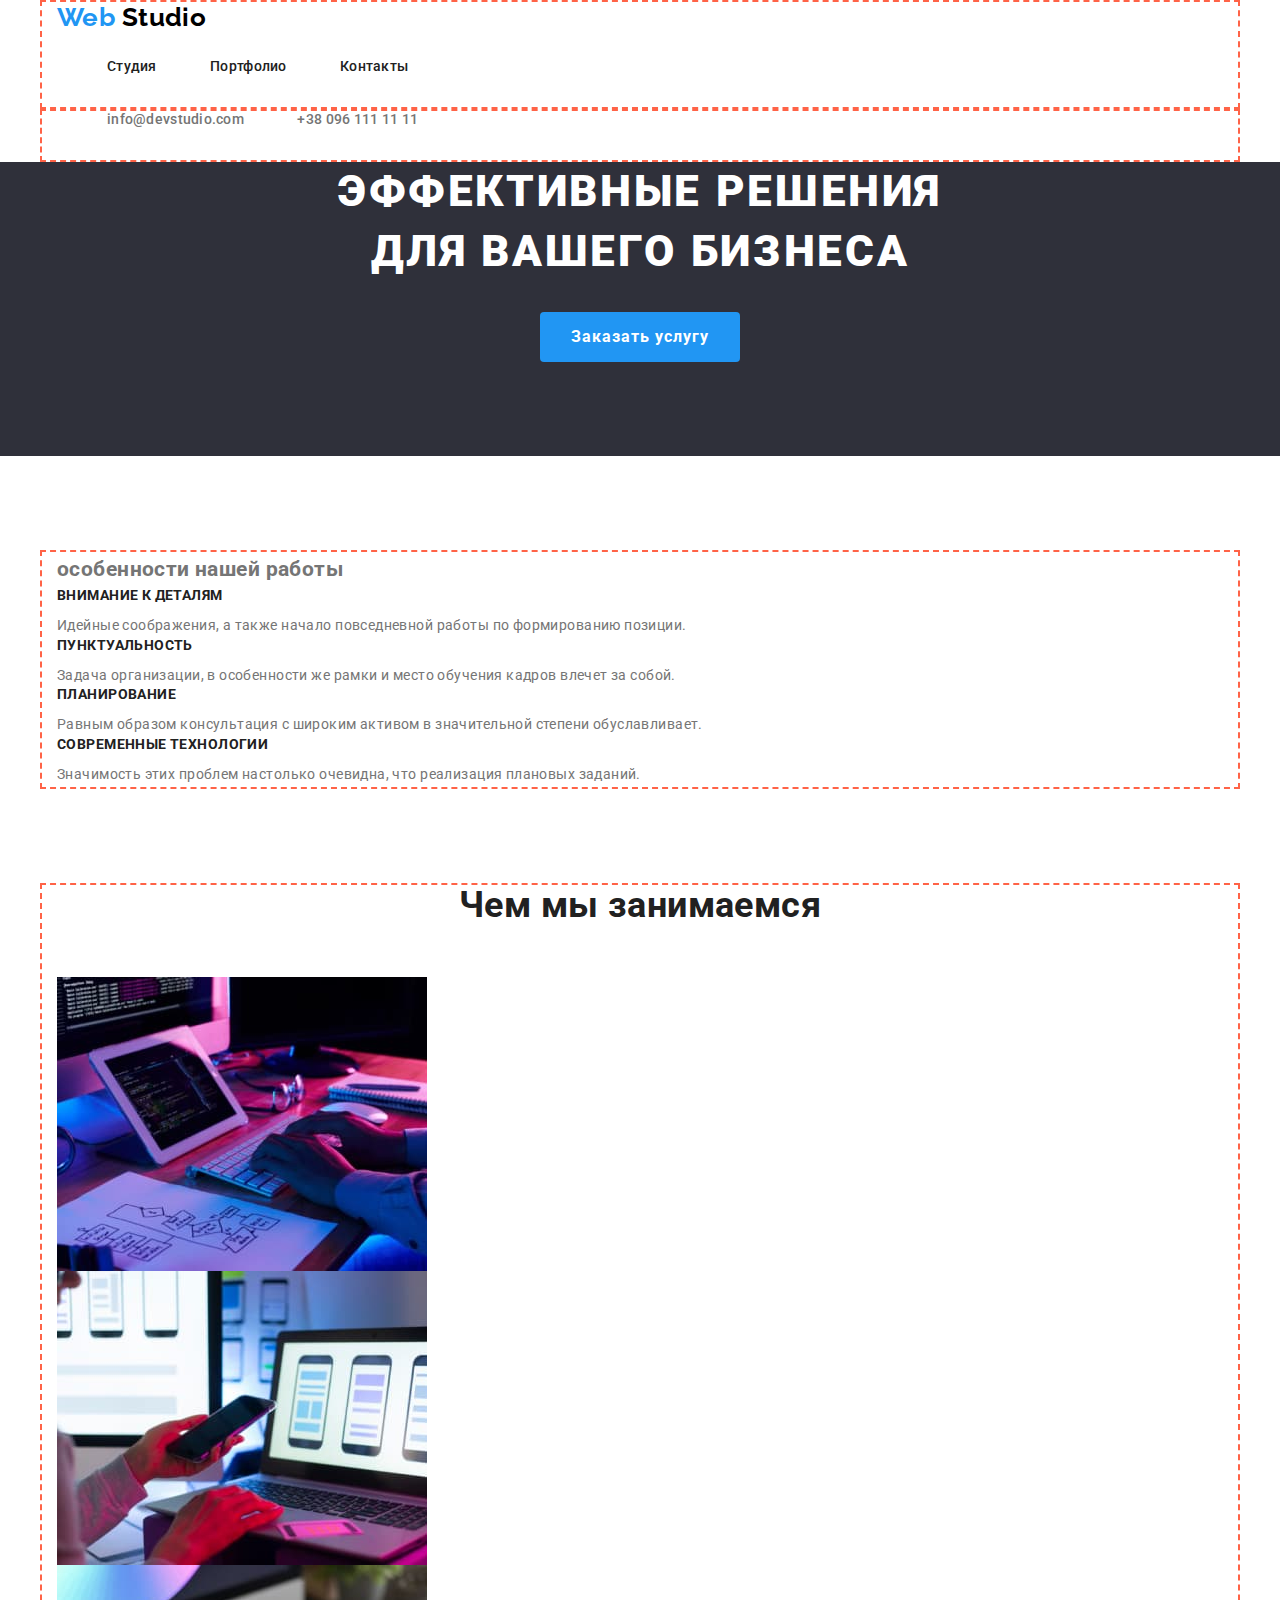
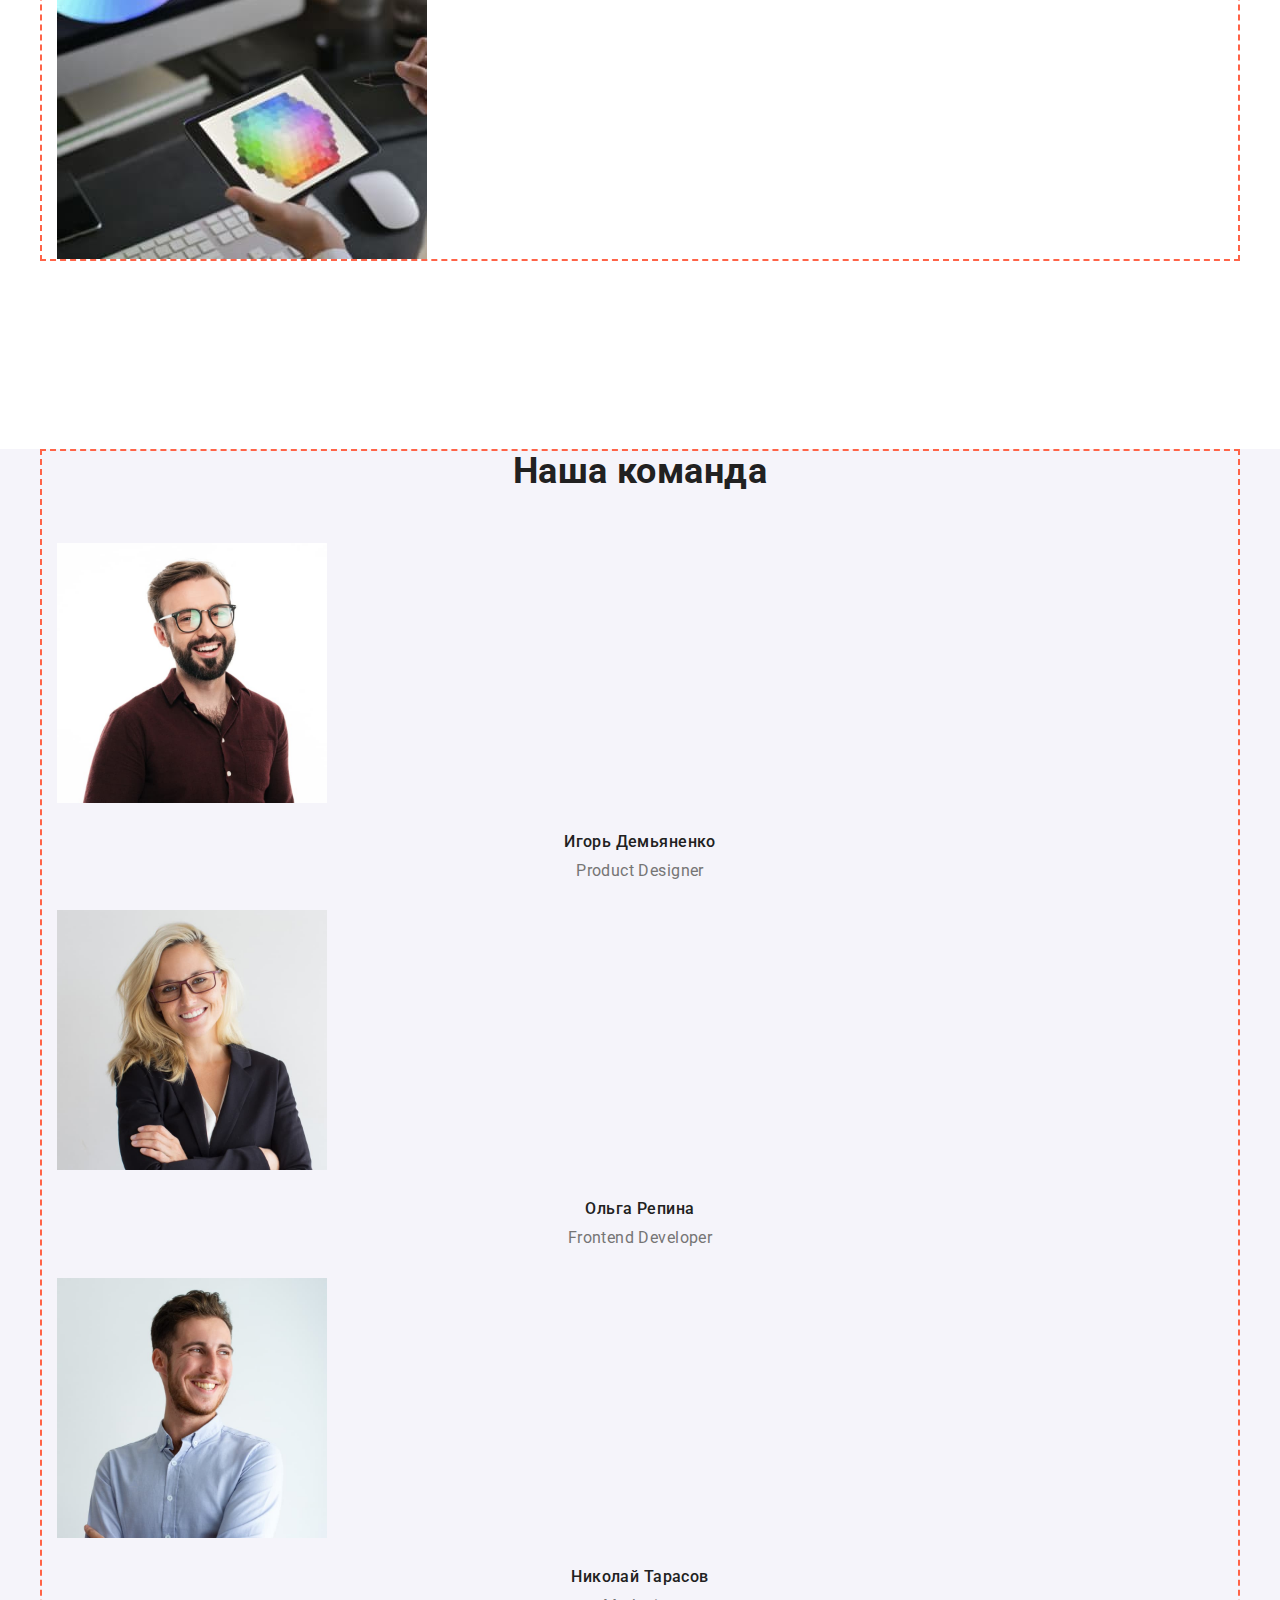
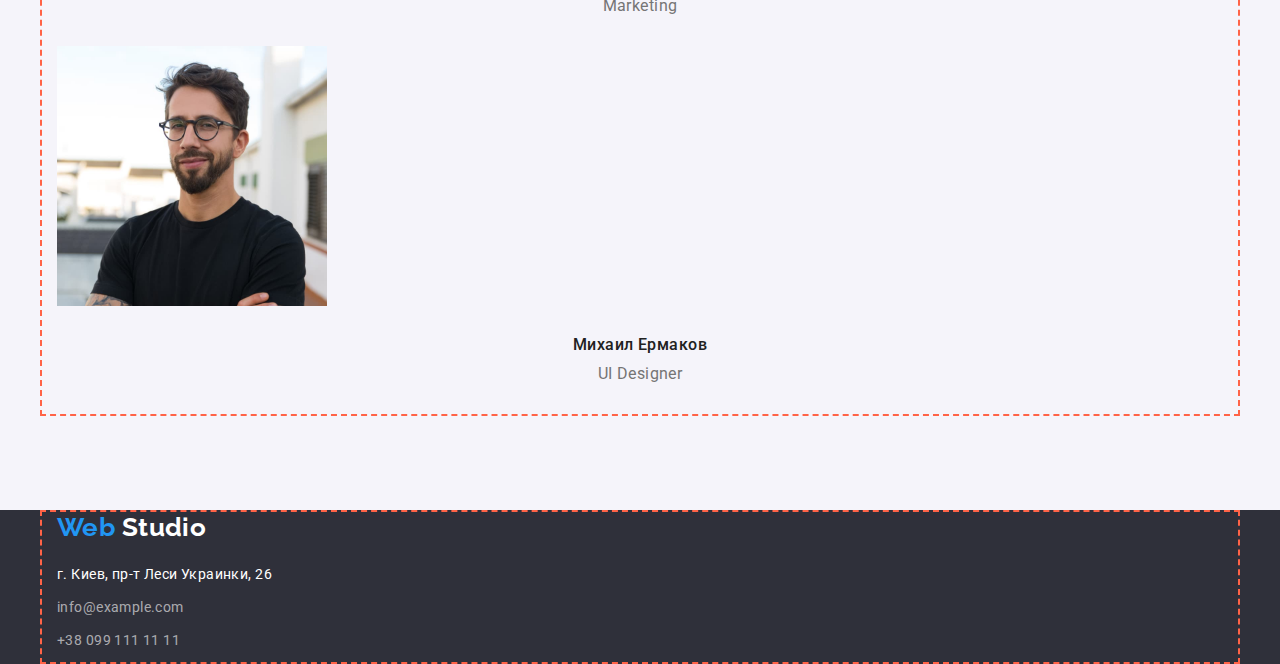
==== index.html @ 51620744 "new hw 3" ====
<!DOCTYPE html>
<html lang="ru">
  <head>
    <meta charset="UTF-8" />
    <meta http-equiv="X-UA-Compatible" content="IE=edge" />
    <meta name="viewport" content="width=device-width, initial-scale=1.0" />
    <link rel="preconnect" href="https://fonts.googleapis.com" />
    <link rel="preconnect" href="https://fonts.gstatic.com" crossorigin />
    <link
      rel="stylesheet"
      href="https://cdnjs.cloudflare.com/ajax/libs/modern-normalize/1.1.0/modern-normalize.css"
    />
    <link
      href="https://fonts.googleapis.com/css2?family=Raleway:wght@700&family=Roboto:wght@400;500;700;900&display=swap"
      rel="stylesheet"
    />
    <link rel="stylesheet" href="./styles/styles.css" />
    <title>Document</title>
  </head>
  <body>
    <!-- Header -->
    <header class="header">
      <div class="container">
        <nav class="navigation">
          <a href="./index.html" class="logo">
            Web
            <span class="logo-studio">Studio</span>
          </a>
          <ul class="nav-links">
            <li class="item">
              <a href="./index.html" class="title current">Студия</a>
            </li>
            <li class="item">
              <a href="./portfolio.html" class="title">Портфолио</a>
            </li>
            <li class="item">
              <a href="" class="title">Контакты</a>
            </li>
          </ul>
        </nav>
      </div>
      <div class="container">
        <ul class="nav-links">
          <li class="item">
            <a href="mailto:info@devstudio.com" class="contact">
              info@devstudio.com
            </a>
          </li>
          <li class="item">
            <a href="tel:+380961111111" class="contact">
              +38 096 111 11 11
            </a>
          </li>
        </ul>
      </div>
    </header>
    <!-- Hero Section -->
    <main>
      <div class="current">
        <section class="hero section">
          <h1 class="title">
            Эффективные решения
            <br />
            для вашего бизнеса
          </h1>
          <button type="button" class="button">
            Заказать услугу
          </button>
        </section>
      </div>

      <!-- Особености -->
      <section class="benefits section">
        <div class="container">
          <h2 class="hidden-title">особенности нашей работы</h2>
          <ul class="benefits-list">
            <li>
              <h3 class="benefits title">Внимание к деталям</h3>
              Идейные соображения, а также начало повседневной работы по
              формированию позиции.
            </li>
            <li>
              <h3 class="benefits title">Пунктуальность</h3>
              Задача организации, в особенности же рамки и место обучения кадров
              влечет за собой.
            </li>
            <li>
              <h3 class="benefits title">Планирование</h3>
              Равным образом консультация с широким активом в значительной
              степени обуславливает.
            </li>
            <li>
              <h3 class="benefits title">Современные технологии</h3>
              Значимость этих проблем настолько очевидна, что реализация
              плановых заданий.
            </li>
          </ul>
        </div>
      </section>
      <!-- Чем мы занимаемся -->
      <section class="ours-work section">
        <div class="container">
          <h2 class="title">Чем мы занимаемся</h2>
          <ul class="our-works-list">
            <li>
              <img
                src="./images/img-1.jpg"
                width="370"
                alt="Человек работает за компьютером"
              />
            </li>
            <li>
              <img
                src="./images/img-2.jpg"
                width="370"
                alt="Человек держит телефон в руке"
              />
            </li>
            <li>
              <img
                src="./images/img-3.jpg"
                width="370"
                alt="Человек держит планшет в руке"
              />
            </li>
          </ul>
        </div>
      </section>
      <!--Наша команда-->
      <section class="our-team section">
        <div class="container">
          <h2 class="title">Наша команда</h2>
          <ul class="our-team-list">
            <li class="item">
              <img
                src="./images/ourteam-1.jpg"
                width="270"
                alt="Игорь Демьяненко"
                class="card"
              />
              <h3 class="name">Игорь Демьяненко</h3>
              <p lang="en" class="profession">Product Designer</p>
            </li>
            <li class="item">
              <img
                src="./images/ourteam-2.jpg"
                width="270"
                alt="Ольга Репина"
                class="card"
              />
              <h3 class="name">Ольга Репина</h3>
              <p lang="en" class="profession">Frontend Developer</p>
            </li>
            <li class="item">
              <img
                src="./images/ourteam-3.jpg"
                width="270"
                alt="Николай Тарасов"
                class="card"
              />
              <h3 class="name">Николай Тарасов</h3>
              <p lang="en" class="profession">Marketing</p>
            </li>
            <li class="item">
              <img
                src="./images/ourteam-4.jpg"
                width="270"
                alt="Михаил Ермаков"
                class="card"
              />
              <h3 class="name">Михаил Ермаков</h3>
              <p lang="en" class="profession">UI Designer</p>
            </li>
          </ul>
        </div>
      </section>
    </main>
    <!-- Подвал -->
    <footer class="footer">
      <div class="container">
        <a href="./index.html" class="logo">
          Web
          <span class="logo-studio">Studio</span>
        </a>
        <address class="footer-address">
          <p class="address">г. Киев, пр-т Леси Украинки, 26</p>
          <ul class="footer-links">
            <li>
              <a href="mailto:info@example.com" class="footer-contacts">
                info@example.com
              </a>
            </li>
            <li>
              <a href="tel:+380991111111" class="footer-contacts">
                +38 099 111 11 11
              </a>
            </li>
          </ul>
        </address>
      </div>
    </footer>
  </body>
</html>
---- styles/styles.css ----
/* primary logo color #000000 */
/* secondary logo color #2196F3 */
/* background footer #2f303a */
:root {
  --brand-primary-color: #2196f3;
  --brand-secondary-color: #000000;
  --body-color: #757575;
  --background-color: #2f303a;
  --title-color: #212121;
  --white-color: #ffffff;
  --our-team-color: #f5f4fa;
  --second-button-color: #188ce8;
}
p,
h1,
h2,
h3,
h4,
h5,
h6 {
  margin: 0;
}
ul {
  margin: 0;
  padding: 0;
}
.container {
  margin-left: auto;
  margin-right: auto;
  width: 1200px;
  padding-left: 15px;
  padding-right: 15px;
  border: 2px dashed tomato;
}
.section {
  padding-bottom: 94px;
}

button {
  cursor: pointer;
}
img {
  display: block;
}
address {
  font-style: normal;
}
body {
  color: var(--body-color);
  font-family: 'Roboto', 'sans-serif';
  font-size: 14px;
  letter-spacing: 0.03em;
}
.logo {
  display: block;
  color: var(--brand-primary-color);
  font-family: 'Raleway';
  font-weight: 700;
  font-size: 26px;
  line-height: 1.2;
  text-decoration: none;
  margin-bottom: 25px;
}
.nav-links .item {
  display: inline-flex;
  margin-bottom: 32px;
  margin-left: 50px;
}
.logo .logo-studio {
  color: var(--brand-secondary-color);
}

.nav-links .title {
  text-decoration: none;
}
.nav-links,
.benefits-list,
.our-works-list,
.our-team-list,
.footer-links,
.filter,
.positions {
  list-style: none;
}
.header .contact {
  color: var(--body-color);
  text-decoration: none;
}
.nav-links .title:hover,
.nav-links .title:focus,
.header .contact:hover,
.header .contact:focus,
.footer-contacts:hover,
.footer-contacts:focus {
  color: var(--brand-primary-color);
}
.current {
  color: var(--brand-primary-color);
}
.navigation .title,
.header .contact {
  font-weight: 500;
  line-height: 1.14;
  letter-spacing: 0.02em;
}
.benefits {
  font-size: 14px;
}

.hero {
  background-color: var(--background-color);
  text-align: center;
  margin-bottom: 94px;
}
.title,
.name,
.name-of-position {
  color: var(--title-color);
}

.hero .title {
  color: var(--white-color);
  font-weight: 900;
  font-size: 44px;
  line-height: 1.36;
  text-align: center;
  letter-spacing: 0.06em;
  text-transform: uppercase;
  margin-bottom: 30px;
}
.button {
  width: 200px;
  height: 50px;
  color: var(--white-color);
  background-color: var(--brand-primary-color);
  border: transparent;
  border-radius: 4px;
}
.filter-button {
  border: hidden;
  border-radius: 4px;
}
.hero .button {
  display: block;
  font-weight: 700;
  font-size: 16px;
  line-height: 1.87;
  letter-spacing: 0.06em;
  margin-left: auto;
  margin-right: auto;
}
.hero .button:hover,
.hero .button:focus {
  color: var(--white-color);
  background-color: var(--second-button-color);
}
.benefits {
  line-height: 1.71;
  letter-spacing: 0.03em;
}
.benefits .title {
  font-weight: 700;
  line-height: 1.14;
  text-transform: uppercase;
  margin-bottom: 10px;
}
.our-team {
  background-color: var(--our-team-color);
  /* padding-top: 94px; */
}
.ours-work {
  margin-bottom: 94px;
}
.ours-work .title {
  margin-bottom: 50px;
}

.ours-work .title,
.our-team .title {
  font-weight: 700;
  font-size: 36px;
  line-height: 1.16;
  text-align: center;
}
.our-team .container .title {
  margin-bottom: 50px;
}
.our-team .name {
  font-weight: 500;
  font-size: 16px;
  line-height: 1.18;
  text-align: center;
}
.our-team .profession {
  font-size: 16px;
  line-height: 1.18;
  text-align: center;
}
.card {
  margin-bottom: 30px;
}
.name {
  margin-bottom: 10px;
}
.profession {
  margin-bottom: 30px;
}
.filter .filter-button {
  cursor: pointer;
  font-size: 16px;
  font-weight: 500;
  line-height: 1.62;
  font-family: 'Roboto', 'sans-serif';
}
.name-of-position {
  font-weight: 700;
  font-size: 18px;
  line-height: 2;
  letter-spacing: 0.06em;
}
.type-of-position {
  font-size: 16px;
  line-height: 1.87;
}
.filter .filter-button:hover,
.filter .filter-button:focus {
  color: var(--white-color);
  background-color: var(--brand-primary-color);
}
.footer {
  background-color: var(--background-color);
}
.footer .logo {
  color: var(--brand-primary-color);
  margin-bottom: 20px;
}
.footer .logo-studio {
  color: var(--white-color);
}
.address {
  display: block;
  margin-bottom: 9px;
}
.footer-contacts {
  display: block;
  margin-bottom: 9px;
}
.footer-address {
  color: var(--white-color);
  font-style: normal;
  line-height: 1.71;
}
.footer-contacts {
  color: rgba(255, 255, 255, 0.6);
  line-height: 1.71;
  text-decoration: none;
}
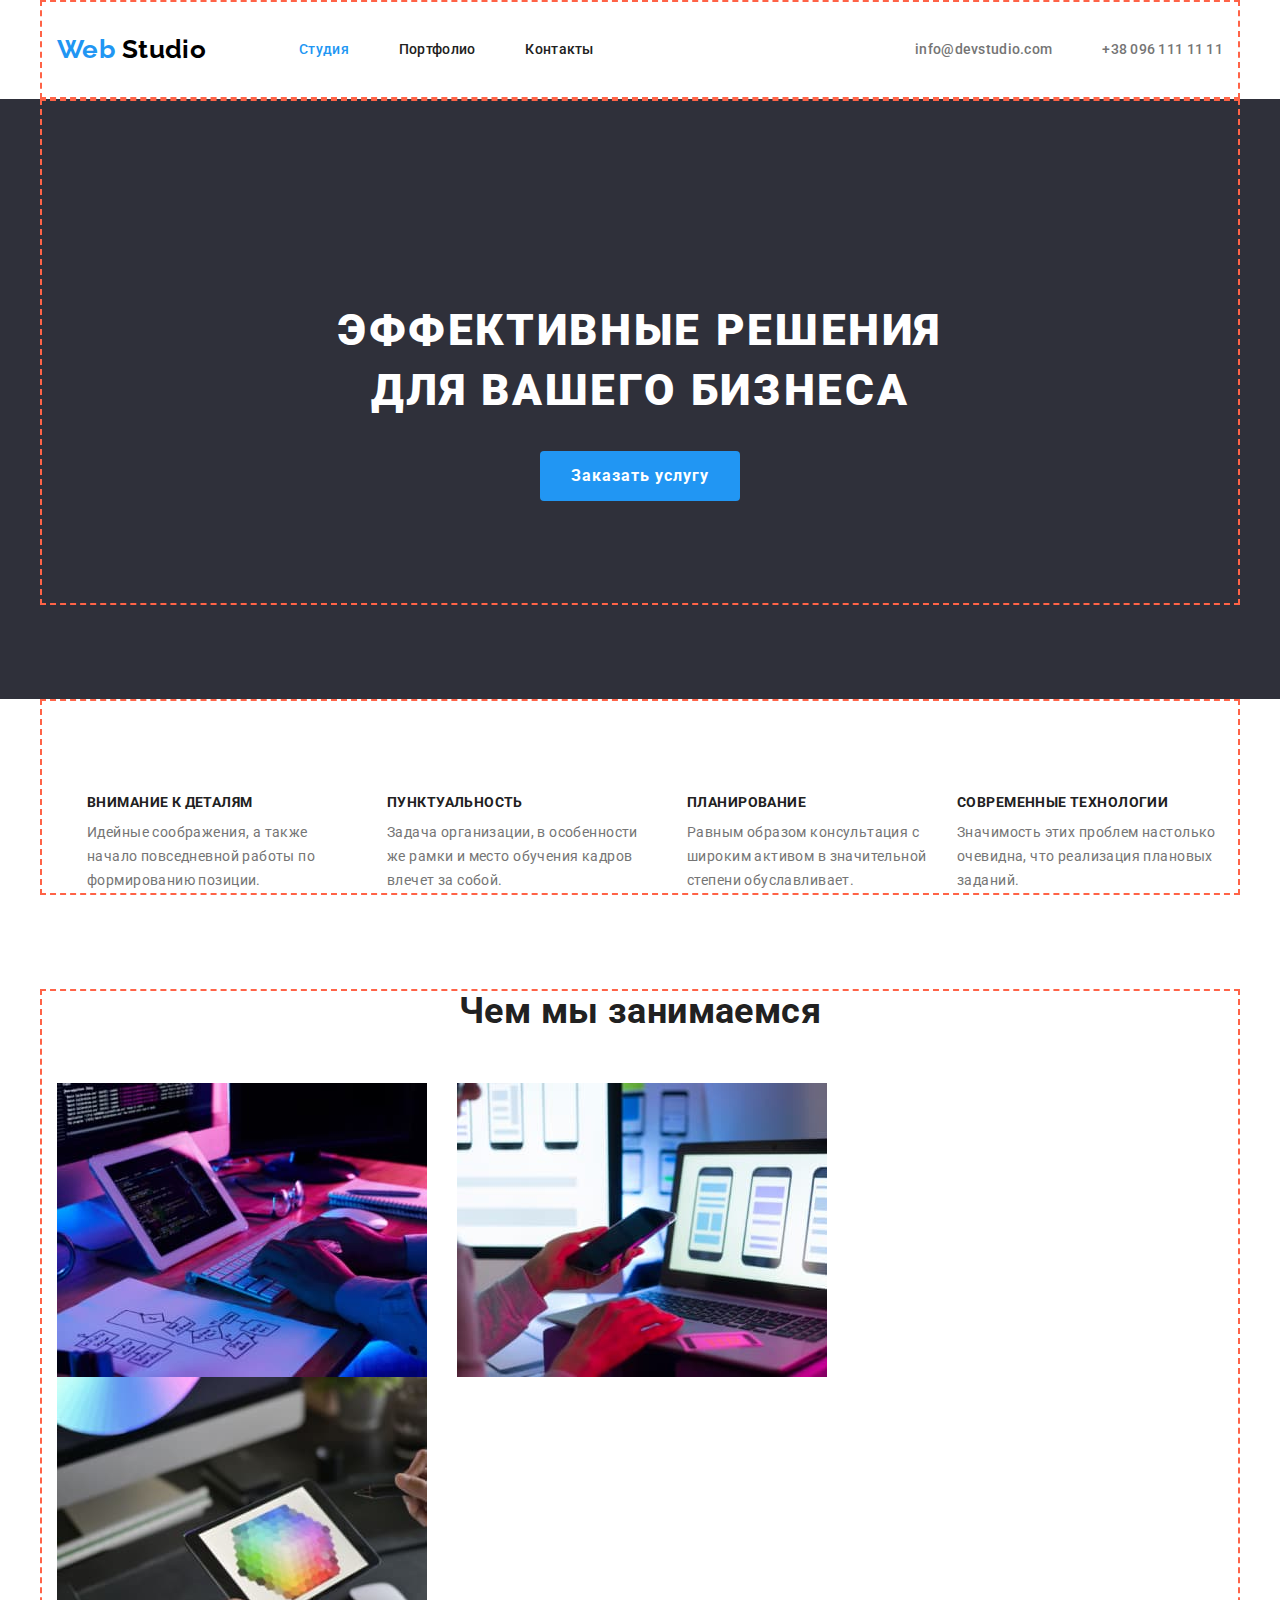
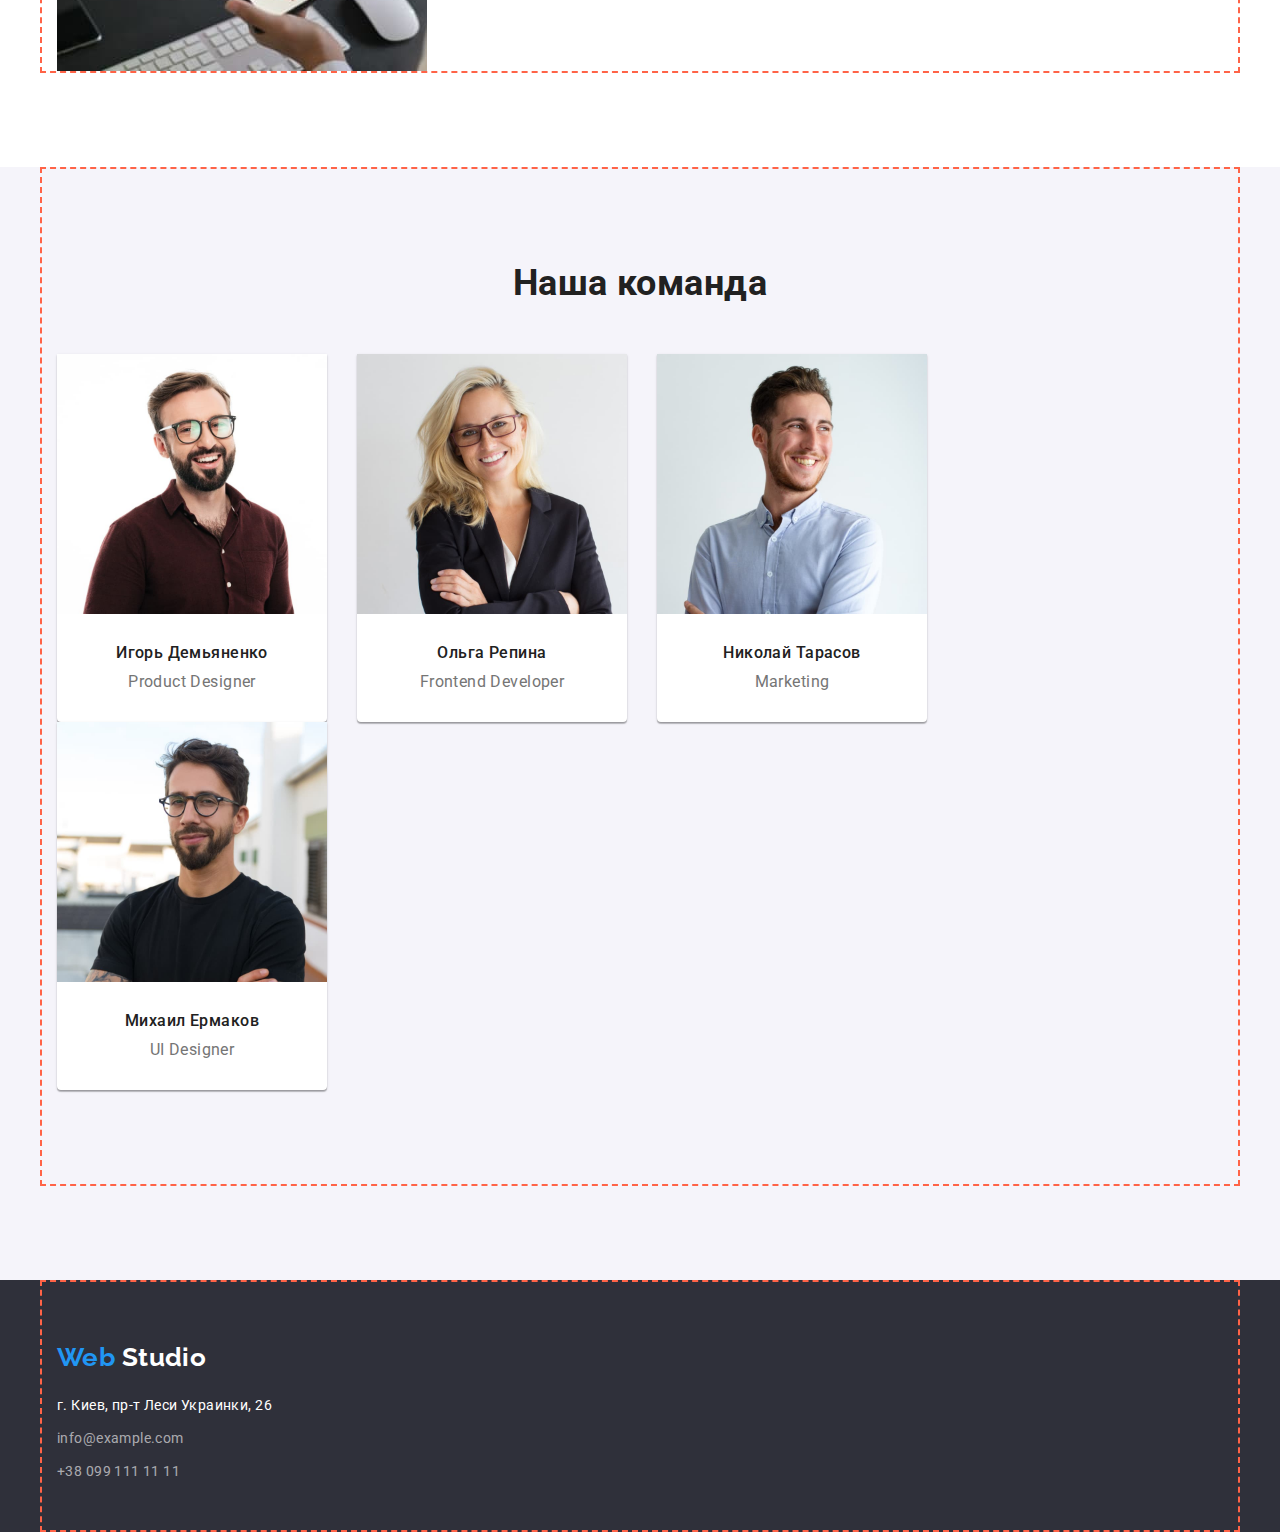
==== commit 35802231: "пуш)" ====
--- a/index.html
+++ b/index.html
@@ -20,7 +20,7 @@
   <body>
     <!-- Header -->
     <header class="header">
-      <div class="container">
+      <div class="container header-container">
         <nav class="navigation">
           <a href="./index.html" class="logo">
             Web
@@ -38,9 +38,7 @@
             </li>
           </ul>
         </nav>
-      </div>
-      <div class="container">
-        <ul class="nav-links">
+        <ul class="nav-links nav-contacts">
           <li class="item">
             <a href="mailto:info@devstudio.com" class="contact">
               info@devstudio.com
@@ -58,38 +56,38 @@
     <main>
       <div class="current">
         <section class="hero section">
-          <h1 class="title">
-            Эффективные решения
-            <br />
-            для вашего бизнеса
-          </h1>
-          <button type="button" class="button">
-            Заказать услугу
-          </button>
+          <div class="container hero-container">
+            <h1 class="title">
+              Эффективные решения для вашего бизнеса
+            </h1>
+            <button type="button" class="button">
+              Заказать услугу
+            </button>
+          </div>
         </section>
       </div>
 
       <!-- Особености -->
       <section class="benefits section">
+        <h2 class="visually-hidden">особенности нашей работы</h2>
         <div class="container">
-          <h2 class="hidden-title">особенности нашей работы</h2>
           <ul class="benefits-list">
-            <li>
+            <li class="item">
               <h3 class="benefits title">Внимание к деталям</h3>
               Идейные соображения, а также начало повседневной работы по
               формированию позиции.
             </li>
-            <li>
+            <li class="item">
               <h3 class="benefits title">Пунктуальность</h3>
               Задача организации, в особенности же рамки и место обучения кадров
               влечет за собой.
             </li>
-            <li>
+            <li class="item">
               <h3 class="benefits title">Планирование</h3>
               Равным образом консультация с широким активом в значительной
               степени обуславливает.
             </li>
-            <li>
+            <li class="item">
               <h3 class="benefits title">Современные технологии</h3>
               Значимость этих проблем настолько очевидна, что реализация
               плановых заданий.
@@ -102,21 +100,21 @@
         <div class="container">
           <h2 class="title">Чем мы занимаемся</h2>
           <ul class="our-works-list">
-            <li>
+            <li class="item">
               <img
                 src="./images/img-1.jpg"
                 width="370"
                 alt="Человек работает за компьютером"
               />
             </li>
-            <li>
+            <li class="item">
               <img
                 src="./images/img-2.jpg"
                 width="370"
                 alt="Человек держит телефон в руке"
               />
             </li>
-            <li>
+            <li class="item">
               <img
                 src="./images/img-3.jpg"
                 width="370"
@@ -131,42 +129,38 @@
         <div class="container">
           <h2 class="title">Наша команда</h2>
           <ul class="our-team-list">
-            <li class="item">
+            <li class="item card">
               <img
                 src="./images/ourteam-1.jpg"
                 width="270"
                 alt="Игорь Демьяненко"
-                class="card"
               />
               <h3 class="name">Игорь Демьяненко</h3>
               <p lang="en" class="profession">Product Designer</p>
             </li>
-            <li class="item">
+            <li class="item card">
               <img
                 src="./images/ourteam-2.jpg"
                 width="270"
                 alt="Ольга Репина"
-                class="card"
               />
               <h3 class="name">Ольга Репина</h3>
               <p lang="en" class="profession">Frontend Developer</p>
             </li>
-            <li class="item">
+            <li class="item card">
               <img
                 src="./images/ourteam-3.jpg"
                 width="270"
                 alt="Николай Тарасов"
-                class="card"
               />
               <h3 class="name">Николай Тарасов</h3>
               <p lang="en" class="profession">Marketing</p>
             </li>
-            <li class="item">
+            <li class="item card">
               <img
                 src="./images/ourteam-4.jpg"
                 width="270"
                 alt="Михаил Ермаков"
-                class="card"
               />
               <h3 class="name">Михаил Ермаков</h3>
               <p lang="en" class="profession">UI Designer</p>
--- a/styles/styles.css
+++ b/styles/styles.css
@@ -11,6 +11,17 @@
   --our-team-color: #f5f4fa;
   --second-button-color: #188ce8;
 }
+/* .az {
+  display: flex;
+  flex-wrap: wrap;
+  margin-bottom: -30px;
+  margin-left: -30px;
+}
+.azz {
+  flex-basis: calc(100% / 3 - 30);
+  margin-bottom: 30px;
+  margin-left: 30px;
+} */
 p,
 h1,
 h2,
@@ -32,6 +43,13 @@
   padding-right: 15px;
   border: 2px dashed tomato;
 }
+.visually-hidden {
+  position: absolute;
+  clip: rect(0 0 0 0);
+  width: 1px;
+  height: 1px;
+  margin: -1px;
+}
 .section {
   padding-bottom: 94px;
 }
@@ -41,9 +59,19 @@
 }
 img {
   display: block;
+  max-width: 100%;
+  height: auto;
 }
 address {
   font-style: normal;
+}
+.button {
+  width: 200px;
+  height: 50px;
+  color: var(--white-color);
+  background-color: var(--brand-primary-color);
+  border: transparent;
+  border-radius: 4px;
 }
 body {
   color: var(--body-color);
@@ -59,19 +87,39 @@
   font-size: 26px;
   line-height: 1.2;
   text-decoration: none;
-  margin-bottom: 25px;
-}
-.nav-links .item {
-  display: inline-flex;
-  margin-bottom: 32px;
-  margin-left: 50px;
+}
+.navigation {
+  display: flex;
+  align-items: center;
+  padding-top: 32px;
+  padding-bottom: 32px;
+}
+
+.nav-links {
+  display: flex;
+  align-items: center;
+  margin-left: 93px;
+}
+.header-container {
+  display: flex;
+  align-items: center;
 }
 .logo .logo-studio {
   color: var(--brand-secondary-color);
 }
+.nav-links .item {
+  margin-left: 50px;
+}
+.nav-links .item:first-child {
+  margin-left: 0;
+}
+.nav-contacts {
+  margin-left: auto;
+}
 
 .nav-links .title {
   text-decoration: none;
+  padding: 32px 0px;
 }
 .nav-links,
 .benefits-list,
@@ -94,23 +142,54 @@
 .footer-contacts:focus {
   color: var(--brand-primary-color);
 }
-.current {
-  color: var(--brand-primary-color);
-}
+
 .navigation .title,
 .header .contact {
   font-weight: 500;
   line-height: 1.14;
   letter-spacing: 0.02em;
 }
+
+.hero-container {
+  height: 506px;
+}
+.hero-container .title {
+  max-width: 696px;
+  margin: 0 auto;
+}
+
+.hero {
+  background-color: var(--background-color);
+  text-align: center;
+}
+.hero .title {
+  color: var(--white-color);
+  font-weight: 900;
+  font-size: 44px;
+  line-height: 1.36;
+  text-align: center;
+  letter-spacing: 0.06em;
+  text-transform: uppercase;
+  padding-top: 200px;
+}
 .benefits {
   font-size: 14px;
 }
-
-.hero {
-  background-color: var(--background-color);
-  text-align: center;
-  margin-bottom: 94px;
+.benefits .container {
+  padding-top: 94px;
+}
+.benefits-list {
+  display: flex;
+}
+.benefits-list .item {
+  max-width: 270px;
+  margin-left: 30px;
+}
+.benefits-list .item:last-child {
+  margin-left: 0;
+}
+.benefits-list .title {
+  margin-bottom: 10px;
 }
 .title,
 .name,
@@ -118,24 +197,6 @@
   color: var(--title-color);
 }
 
-.hero .title {
-  color: var(--white-color);
-  font-weight: 900;
-  font-size: 44px;
-  line-height: 1.36;
-  text-align: center;
-  letter-spacing: 0.06em;
-  text-transform: uppercase;
-  margin-bottom: 30px;
-}
-.button {
-  width: 200px;
-  height: 50px;
-  color: var(--white-color);
-  background-color: var(--brand-primary-color);
-  border: transparent;
-  border-radius: 4px;
-}
 .filter-button {
   border: hidden;
   border-radius: 4px;
@@ -146,6 +207,7 @@
   font-size: 16px;
   line-height: 1.87;
   letter-spacing: 0.06em;
+  margin-top: 30px;
   margin-left: auto;
   margin-right: auto;
 }
@@ -164,46 +226,70 @@
   text-transform: uppercase;
   margin-bottom: 10px;
 }
+
+.ours-work .title {
+  margin-bottom: 50px;
+}
+.our-works-list {
+  display: flex;
+  flex-wrap: wrap;
+}
+.our-works-list .item {
+  margin-right: 30px;
+}
+.our-works-list .item:nth-last-child(3n + 1) {
+  margin-right: 0;
+}
+.our-team .title {
+  padding-top: 94px;
+}
+.ours-work .title,
+.our-team .title {
+  font-weight: 700;
+  font-size: 36px;
+  line-height: 1.16;
+  text-align: center;
+}
 .our-team {
   background-color: var(--our-team-color);
-  /* padding-top: 94px; */
-}
-.ours-work {
-  margin-bottom: 94px;
-}
-.ours-work .title {
-  margin-bottom: 50px;
-}
-
-.ours-work .title,
-.our-team .title {
-  font-weight: 700;
-  font-size: 36px;
-  line-height: 1.16;
-  text-align: center;
-}
-.our-team .container .title {
-  margin-bottom: 50px;
+  margin-bottom: 0;
+}
+.our-team-list {
+  display: flex;
+  margin-top: 50px;
+  flex-wrap: wrap;
+  padding-bottom: 94px;
+}
+.our-team-list .item {
+  min-width: 270px;
+  min-height: 368px;
+  margin-right: 30px;
+}
+.our-team-list .item:nth-last-child(4n + 1) {
+  margin-right: 0;
 }
 .our-team .name {
   font-weight: 500;
   font-size: 16px;
   line-height: 1.18;
   text-align: center;
+  margin-top: 30px;
 }
 .our-team .profession {
   font-size: 16px;
   line-height: 1.18;
   text-align: center;
+  margin-top: 10px;
 }
 .card {
-  margin-bottom: 30px;
-}
-.name {
-  margin-bottom: 10px;
-}
-.profession {
-  margin-bottom: 30px;
+  background: #ffffff;
+  box-shadow: 0px 1px 3px rgba(0, 0, 0, 0.12), 0px 1px 1px rgba(0, 0, 0, 0.14),
+    0px 2px 1px rgba(0, 0, 0, 0.2);
+  border-radius: 0px 0px 4px 4px;
+}
+.set-of-buttons,
+.set-of-cards {
+  display: flex;
 }
 .filter .filter-button {
   cursor: pointer;
@@ -230,9 +316,12 @@
 .footer {
   background-color: var(--background-color);
 }
+.footer .container {
+  height: 252px;
+}
 .footer .logo {
   color: var(--brand-primary-color);
-  margin-bottom: 20px;
+  padding-top: 60px;
 }
 .footer .logo-studio {
   color: var(--white-color);
@@ -249,9 +338,13 @@
   color: var(--white-color);
   font-style: normal;
   line-height: 1.71;
+  padding-top: 20px;
 }
 .footer-contacts {
   color: rgba(255, 255, 255, 0.6);
   line-height: 1.71;
   text-decoration: none;
 }
+.current {
+  color: var(--brand-primary-color);
+}
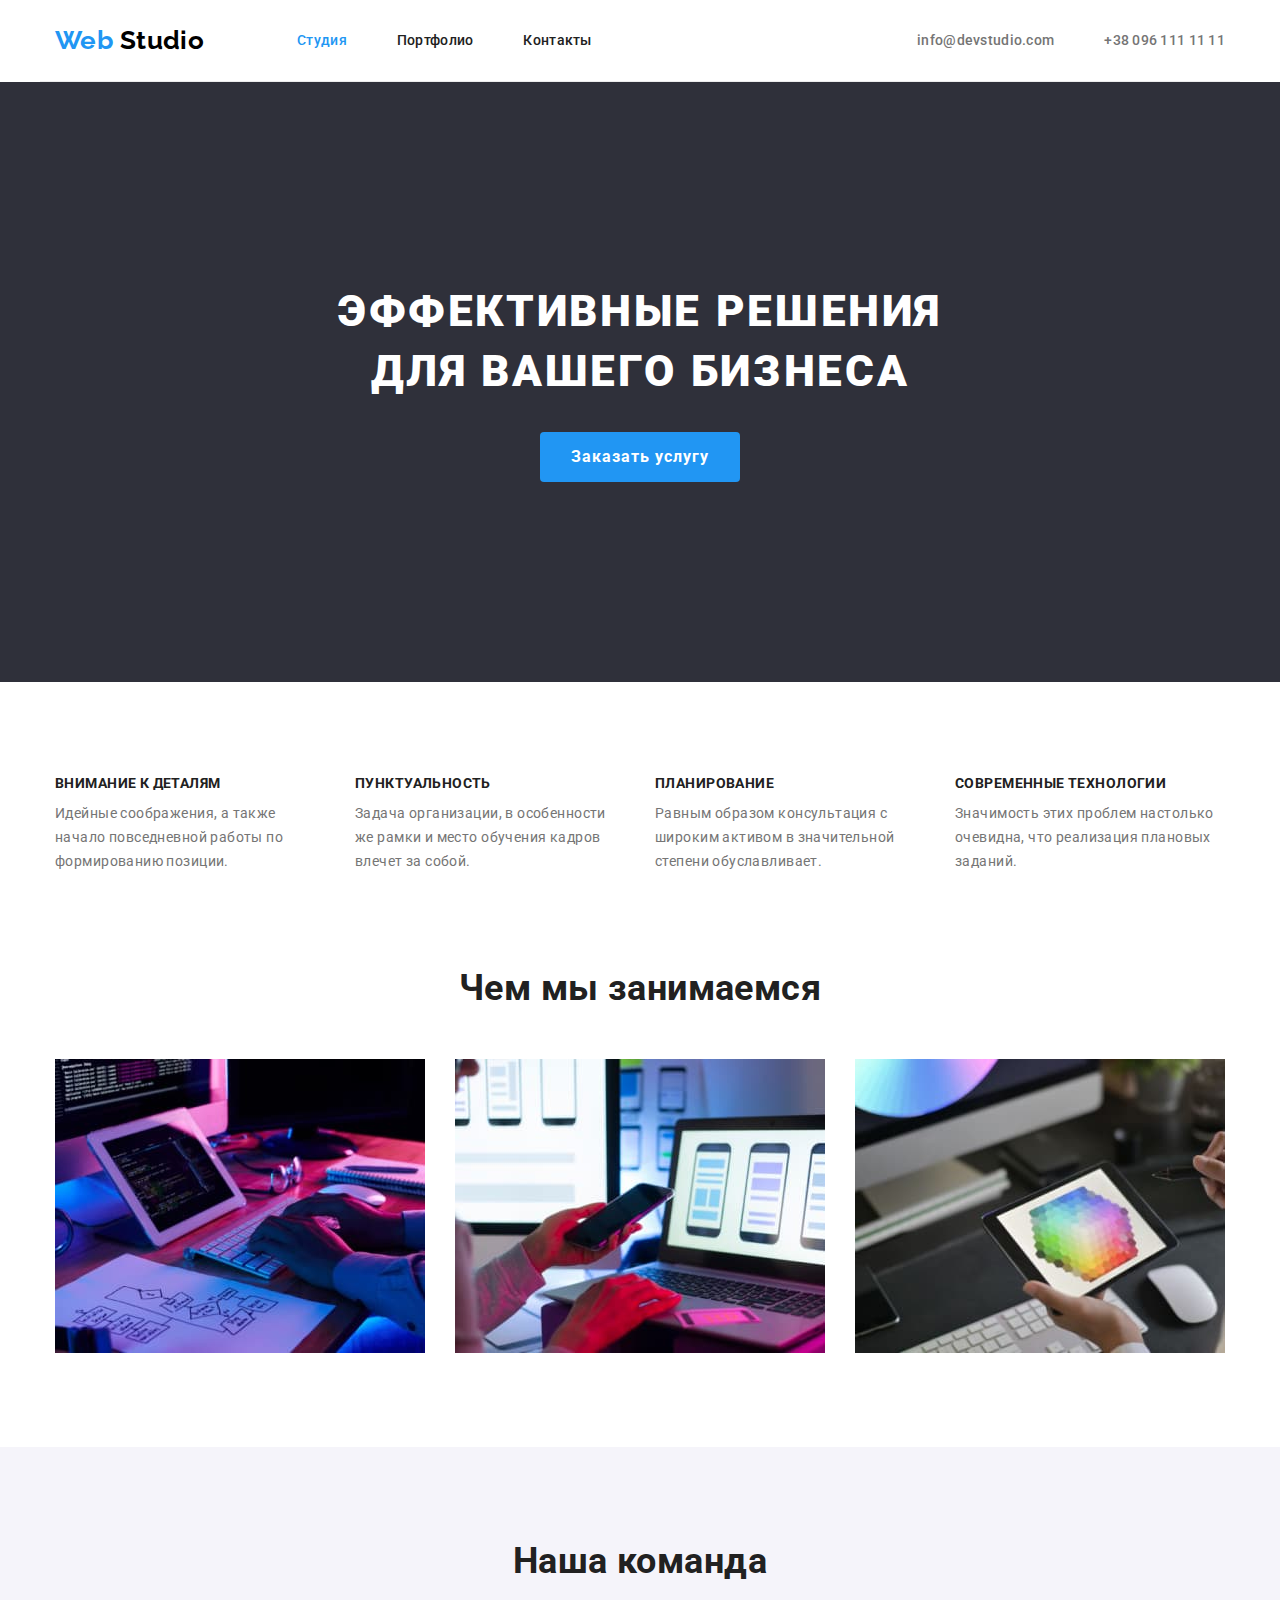
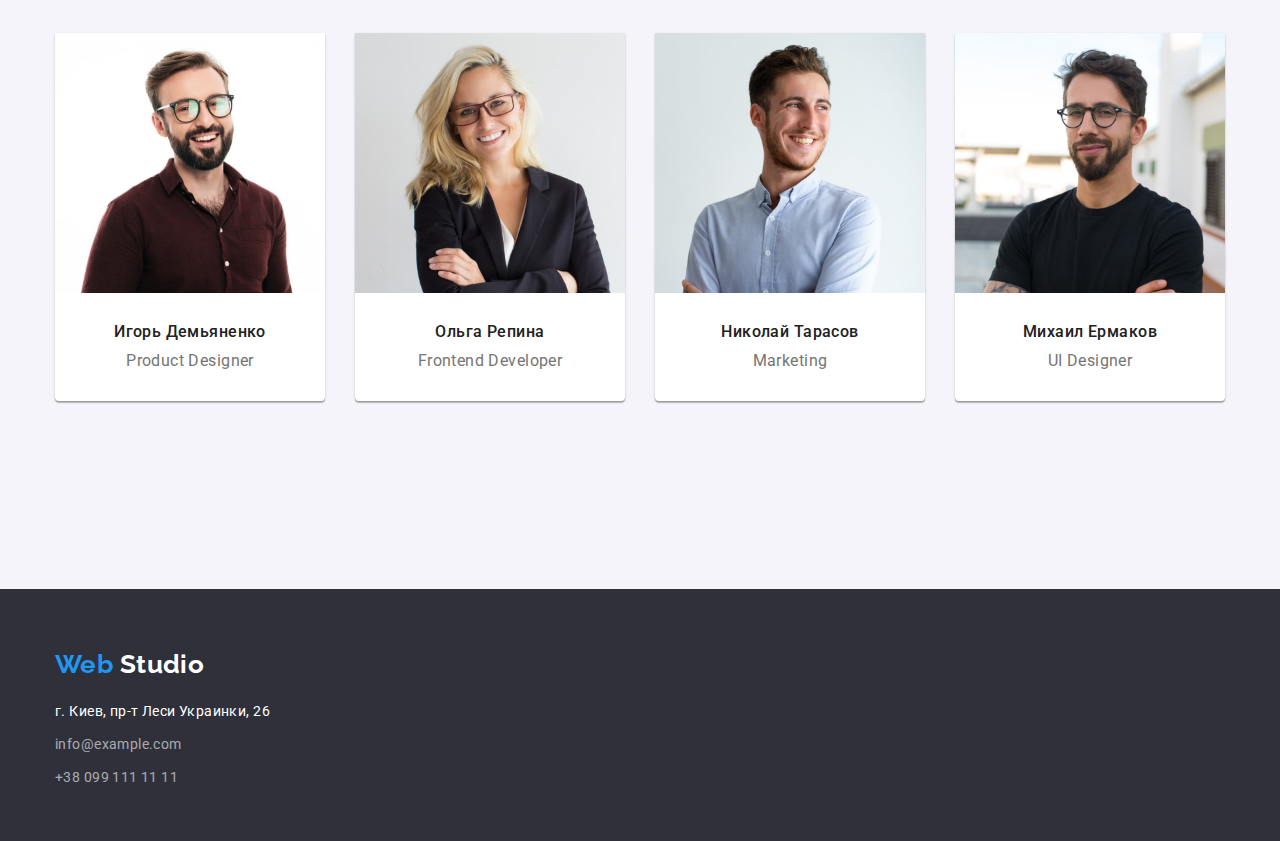
==== commit a0075e69: "HW - 03" ====
--- a/index.html
+++ b/index.html
@@ -54,18 +54,16 @@
     </header>
     <!-- Hero Section -->
     <main>
-      <div class="current">
-        <section class="hero section">
-          <div class="container hero-container">
-            <h1 class="title">
-              Эффективные решения для вашего бизнеса
-            </h1>
-            <button type="button" class="button">
-              Заказать услугу
-            </button>
-          </div>
-        </section>
-      </div>
+      <section class="hero section">
+        <div class="container hero-container">
+          <h1 class="title">
+            Эффективные решения для вашего бизнеса
+          </h1>
+          <button type="button" class="button">
+            Заказать услугу
+          </button>
+        </div>
+      </section>
 
       <!-- Особености -->
       <section class="benefits section">
--- a/styles/styles.css
+++ b/styles/styles.css
@@ -10,6 +10,8 @@
   --white-color: #ffffff;
   --our-team-color: #f5f4fa;
   --second-button-color: #188ce8;
+  --border-cards-color: #eeeeee;
+  --border-header-color: #ececec;
 }
 /* .az {
   display: flex;
@@ -41,7 +43,7 @@
   width: 1200px;
   padding-left: 15px;
   padding-right: 15px;
-  border: 2px dashed tomato;
+  /* border: 2px dashed tomato; */
 }
 .visually-hidden {
   position: absolute;
@@ -64,62 +66,6 @@
 }
 address {
   font-style: normal;
-}
-.button {
-  width: 200px;
-  height: 50px;
-  color: var(--white-color);
-  background-color: var(--brand-primary-color);
-  border: transparent;
-  border-radius: 4px;
-}
-body {
-  color: var(--body-color);
-  font-family: 'Roboto', 'sans-serif';
-  font-size: 14px;
-  letter-spacing: 0.03em;
-}
-.logo {
-  display: block;
-  color: var(--brand-primary-color);
-  font-family: 'Raleway';
-  font-weight: 700;
-  font-size: 26px;
-  line-height: 1.2;
-  text-decoration: none;
-}
-.navigation {
-  display: flex;
-  align-items: center;
-  padding-top: 32px;
-  padding-bottom: 32px;
-}
-
-.nav-links {
-  display: flex;
-  align-items: center;
-  margin-left: 93px;
-}
-.header-container {
-  display: flex;
-  align-items: center;
-}
-.logo .logo-studio {
-  color: var(--brand-secondary-color);
-}
-.nav-links .item {
-  margin-left: 50px;
-}
-.nav-links .item:first-child {
-  margin-left: 0;
-}
-.nav-contacts {
-  margin-left: auto;
-}
-
-.nav-links .title {
-  text-decoration: none;
-  padding: 32px 0px;
 }
 .nav-links,
 .benefits-list,
@@ -130,9 +76,12 @@
 .positions {
   list-style: none;
 }
-.header .contact {
+
+body {
   color: var(--body-color);
-  text-decoration: none;
+  font-family: 'Roboto', 'sans-serif';
+  font-size: 14px;
+  letter-spacing: 0.03em;
 }
 .nav-links .title:hover,
 .nav-links .title:focus,
@@ -142,25 +91,74 @@
 .footer-contacts:focus {
   color: var(--brand-primary-color);
 }
-
+.title,
+.name,
+.name-of-position {
+  color: var(--title-color);
+}
+/* --------------------------------HEADER-------------------------------- */
+.logo {
+  display: block;
+  color: var(--brand-primary-color);
+  font-family: 'Raleway';
+  font-weight: 700;
+  font-size: 26px;
+  line-height: 1.2;
+  text-decoration: none;
+}
+.navigation {
+  display: flex;
+  align-items: center;
+}
+.nav-links {
+  display: flex;
+  align-items: center;
+  margin-left: 93px;
+  padding: 32px 0;
+}
+.nav-contacts {
+  margin-left: auto;
+}
+.nav-links .title {
+  text-decoration: none;
+  padding: 32px 0px;
+}
+.header-container {
+  display: flex;
+  align-items: center;
+  border-bottom: 1px solid var(--border-header-color);
+}
+.logo .logo-studio {
+  color: var(--brand-secondary-color);
+}
+.nav-links .item {
+  margin-left: 50px;
+}
+.nav-links .item:first-child {
+  margin-left: 0;
+}
+.header .contact {
+  color: var(--body-color);
+  text-decoration: none;
+}
 .navigation .title,
 .header .contact {
   font-weight: 500;
   line-height: 1.14;
   letter-spacing: 0.02em;
 }
-
+/* --------------------------------HERO-------------------------------- */
 .hero-container {
-  height: 506px;
+  height: 600px;
 }
 .hero-container .title {
   max-width: 696px;
   margin: 0 auto;
 }
-
 .hero {
   background-color: var(--background-color);
   text-align: center;
+  padding-bottom: 0;
 }
 .hero .title {
   color: var(--white-color);
@@ -172,34 +170,18 @@
   text-transform: uppercase;
   padding-top: 200px;
 }
-.benefits {
-  font-size: 14px;
-}
-.benefits .container {
-  padding-top: 94px;
-}
-.benefits-list {
-  display: flex;
-}
-.benefits-list .item {
-  max-width: 270px;
-  margin-left: 30px;
-}
-.benefits-list .item:last-child {
-  margin-left: 0;
-}
-.benefits-list .title {
-  margin-bottom: 10px;
-}
-.title,
-.name,
-.name-of-position {
-  color: var(--title-color);
-}
-
-.filter-button {
-  border: hidden;
+.button {
+  width: 200px;
+  height: 50px;
+  color: var(--white-color);
+  background-color: var(--brand-primary-color);
+  border: transparent;
   border-radius: 4px;
+}
+.hero .button:hover,
+.hero .button:focus {
+  color: var(--white-color);
+  background-color: var(--second-button-color);
 }
 .hero .button {
   display: block;
@@ -211,10 +193,25 @@
   margin-left: auto;
   margin-right: auto;
 }
-.hero .button:hover,
-.hero .button:focus {
-  color: var(--white-color);
-  background-color: var(--second-button-color);
+/* --------------------------------BENEFITS-------------------------------- */
+.benefits {
+  font-size: 14px;
+}
+.benefits .container {
+  padding-top: 94px;
+}
+.benefits-list {
+  display: flex;
+}
+.benefits-list .item {
+  max-width: 270px;
+  margin-left: 30px;
+}
+.benefits-list .item:first-child {
+  margin-left: 0;
+}
+.benefits-list .title {
+  margin-bottom: 10px;
 }
 .benefits {
   line-height: 1.71;
@@ -226,7 +223,7 @@
   text-transform: uppercase;
   margin-bottom: 10px;
 }
-
+/* --------------------------------OUR WORKS-------------------------------- */
 .ours-work .title {
   margin-bottom: 50px;
 }
@@ -235,10 +232,10 @@
   flex-wrap: wrap;
 }
 .our-works-list .item {
-  margin-right: 30px;
-}
-.our-works-list .item:nth-last-child(3n + 1) {
-  margin-right: 0;
+  margin-left: 30px;
+}
+.our-works-list .item:nth-child(3n + 1) {
+  margin-left: 0;
 }
 .our-team .title {
   padding-top: 94px;
@@ -250,36 +247,10 @@
   line-height: 1.16;
   text-align: center;
 }
+/* --------------------------------OUR TEAM-------------------------------- */
 .our-team {
   background-color: var(--our-team-color);
   margin-bottom: 0;
-}
-.our-team-list {
-  display: flex;
-  margin-top: 50px;
-  flex-wrap: wrap;
-  padding-bottom: 94px;
-}
-.our-team-list .item {
-  min-width: 270px;
-  min-height: 368px;
-  margin-right: 30px;
-}
-.our-team-list .item:nth-last-child(4n + 1) {
-  margin-right: 0;
-}
-.our-team .name {
-  font-weight: 500;
-  font-size: 16px;
-  line-height: 1.18;
-  text-align: center;
-  margin-top: 30px;
-}
-.our-team .profession {
-  font-size: 16px;
-  line-height: 1.18;
-  text-align: center;
-  margin-top: 10px;
 }
 .card {
   background: #ffffff;
@@ -287,9 +258,53 @@
     0px 2px 1px rgba(0, 0, 0, 0.2);
   border-radius: 0px 0px 4px 4px;
 }
+.our-team-list {
+  display: flex;
+  margin-top: 50px;
+  flex-wrap: wrap;
+  padding-bottom: 94px;
+}
+.our-team-list .item {
+  min-width: 270px;
+  min-height: 368px;
+  margin-left: 30px;
+}
+.our-team-list .item:nth-child(4n + 1) {
+  margin-left: 0;
+}
+.our-team .name {
+  font-weight: 500;
+  font-size: 16px;
+  line-height: 1.18;
+  text-align: center;
+  margin-top: 30px;
+}
+.our-team .profession {
+  font-size: 16px;
+  line-height: 1.18;
+  text-align: center;
+  margin-top: 10px;
+}
+/* --------------------------------PORTFOLIO-------------------------------- */
 .set-of-buttons,
 .set-of-cards {
   display: flex;
+}
+.filter {
+  justify-content: center;
+  align-content: center;
+}
+.filter-item {
+  margin-right: 8px;
+  padding-bottom: 50px;
+}
+.set-of-buttons .filter-button:first-child {
+  margin-right: 0px;
+}
+.filter-button {
+  border: hidden;
+  border-radius: 4px;
+  padding: 6px 22px;
 }
 .filter .filter-button {
   cursor: pointer;
@@ -298,21 +313,41 @@
   line-height: 1.62;
   font-family: 'Roboto', 'sans-serif';
 }
+.positions {
+  flex-wrap: wrap;
+}
+.positions .item {
+  border: 1px solid var(--border-cards-color);
+}
+.set-of-cards {
+  margin: -15px;
+}
+.set-of-cards .item {
+  min-width: 370px;
+  min-height: 404px;
+  flex-basis: calc((100% - 30px * 3) / 3);
+  margin: 15px;
+}
 .name-of-position {
   font-weight: 700;
   font-size: 18px;
   line-height: 2;
   letter-spacing: 0.06em;
+  margin-top: 20px;
+  margin-left: 24px;
 }
 .type-of-position {
   font-size: 16px;
   line-height: 1.87;
+  margin-top: 4px;
+  margin-left: 24px;
 }
 .filter .filter-button:hover,
 .filter .filter-button:focus {
   color: var(--white-color);
   background-color: var(--brand-primary-color);
 }
+/* --------------------------------FOOTER-------------------------------- */
 .footer {
   background-color: var(--background-color);
 }
@@ -345,6 +380,7 @@
   line-height: 1.71;
   text-decoration: none;
 }
+/* --------------------------------COLOR OF LINK-------------------------------- */
 .current {
   color: var(--brand-primary-color);
 }
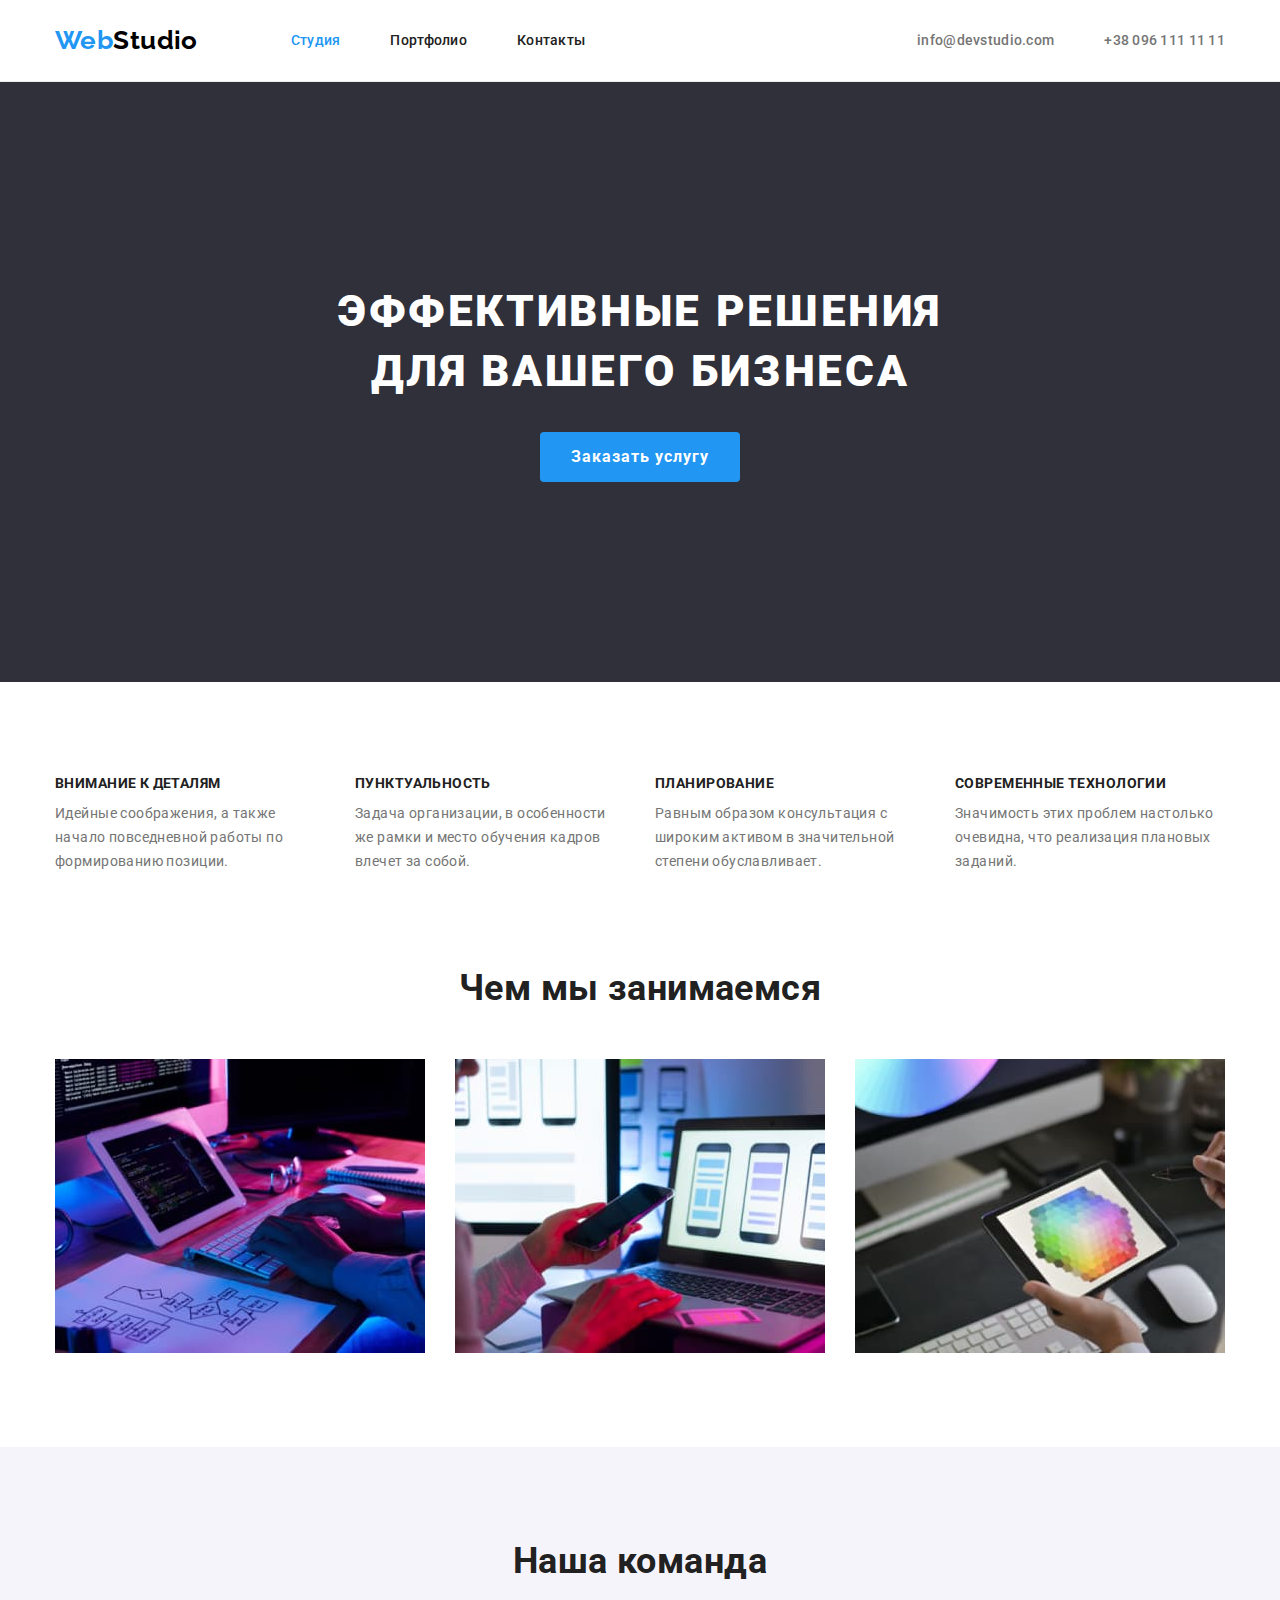
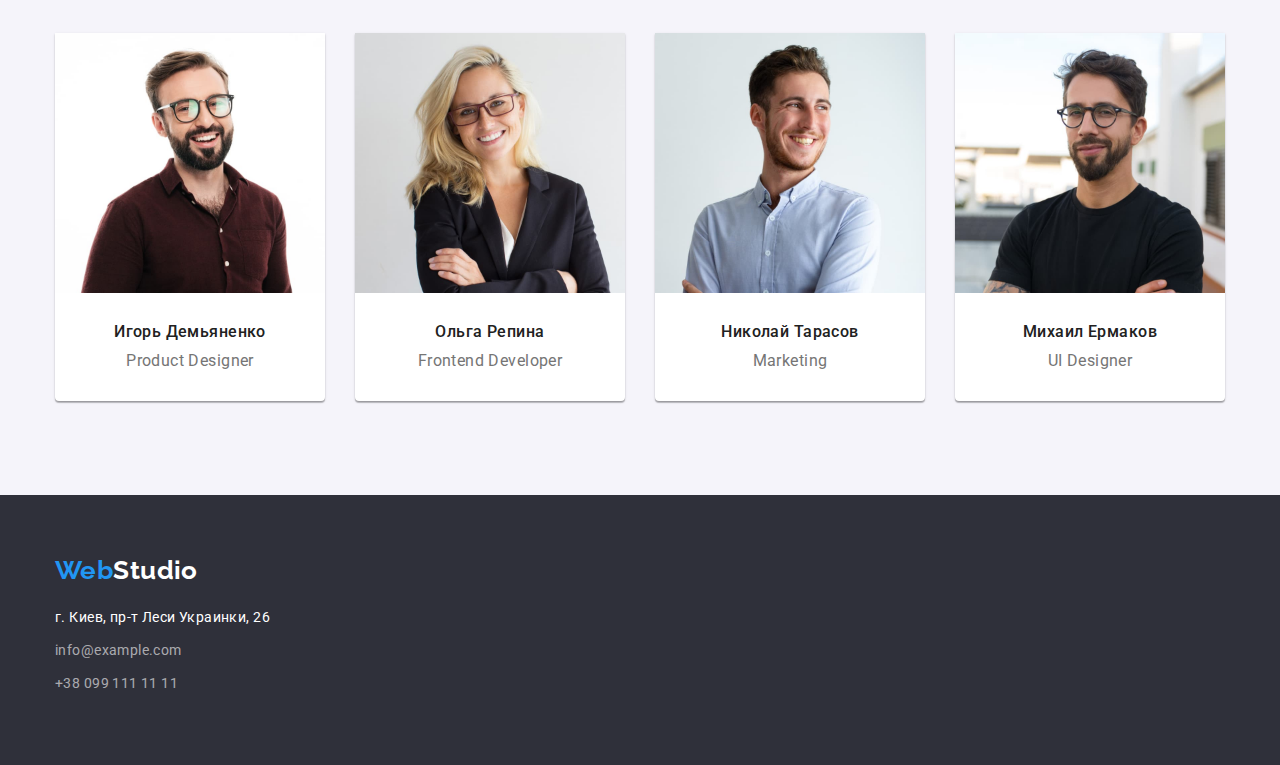
==== commit 0a4e79c9: "second try" ====
--- a/index.html
+++ b/index.html
@@ -22,9 +22,7 @@
     <header class="header">
       <div class="container header-container">
         <nav class="navigation">
-          <a href="./index.html" class="logo">
-            Web
-            <span class="logo-studio">Studio</span>
+          <a href="./index.html" class="logo">Web<span class="logo-studio">Studio</span>
           </a>
           <ul class="nav-links">
             <li class="item">
@@ -170,9 +168,7 @@
     <!-- Подвал -->
     <footer class="footer">
       <div class="container">
-        <a href="./index.html" class="logo">
-          Web
-          <span class="logo-studio">Studio</span>
+        <a href="./index.html" class="logo">Web<span class="logo-studio">Studio</span>
         </a>
         <address class="footer-address">
           <p class="address">г. Киев, пр-т Леси Украинки, 26</p>
--- a/styles/styles.css
+++ b/styles/styles.css
@@ -53,6 +53,7 @@
   margin: -1px;
 }
 .section {
+  padding-top: 94px;
   padding-bottom: 94px;
 }
 
@@ -110,11 +111,13 @@
   display: flex;
   align-items: center;
 }
+.navigation .logo{
+  padding: 25px 0;
+}
 .nav-links {
   display: flex;
   align-items: center;
   margin-left: 93px;
-  padding: 32px 0;
 }
 .nav-contacts {
   margin-left: auto;
@@ -123,10 +126,13 @@
   text-decoration: none;
   padding: 32px 0px;
 }
+.header {
+  border-bottom: 1px solid var(--border-header-color);
+  padding-bottom: 0px;
+}
 .header-container {
   display: flex;
   align-items: center;
-  border-bottom: 1px solid var(--border-header-color);
 }
 .logo .logo-studio {
   color: var(--brand-secondary-color);
@@ -148,9 +154,6 @@
   letter-spacing: 0.02em;
 }
 /* --------------------------------HERO-------------------------------- */
-.hero-container {
-  height: 600px;
-}
 .hero-container .title {
   max-width: 696px;
   margin: 0 auto;
@@ -158,7 +161,7 @@
 .hero {
   background-color: var(--background-color);
   text-align: center;
-  padding-bottom: 0;
+  padding: 200px 0;
 }
 .hero .title {
   color: var(--white-color);
@@ -168,7 +171,7 @@
   text-align: center;
   letter-spacing: 0.06em;
   text-transform: uppercase;
-  padding-top: 200px;
+  margin-bottom: 30px;
 }
 .button {
   width: 200px;
@@ -189,7 +192,6 @@
   font-size: 16px;
   line-height: 1.87;
   letter-spacing: 0.06em;
-  margin-top: 30px;
   margin-left: auto;
   margin-right: auto;
 }
@@ -197,9 +199,6 @@
 .benefits {
   font-size: 14px;
 }
-.benefits .container {
-  padding-top: 94px;
-}
 .benefits-list {
   display: flex;
 }
@@ -224,6 +223,9 @@
   margin-bottom: 10px;
 }
 /* --------------------------------OUR WORKS-------------------------------- */
+.ours-work{
+  padding-top: 0;
+}
 .ours-work .title {
   margin-bottom: 50px;
 }
@@ -237,9 +239,7 @@
 .our-works-list .item:nth-child(3n + 1) {
   margin-left: 0;
 }
-.our-team .title {
-  padding-top: 94px;
-}
+
 .ours-work .title,
 .our-team .title {
   font-weight: 700;
@@ -258,11 +258,12 @@
     0px 2px 1px rgba(0, 0, 0, 0.2);
   border-radius: 0px 0px 4px 4px;
 }
+.our-team .title{
+  margin-bottom: 50px;
+}
 .our-team-list {
   display: flex;
-  margin-top: 50px;
   flex-wrap: wrap;
-  padding-bottom: 94px;
 }
 .our-team-list .item {
   min-width: 270px;
@@ -293,10 +294,10 @@
 .filter {
   justify-content: center;
   align-content: center;
+  margin-bottom: 50px;
 }
 .filter-item {
   margin-right: 8px;
-  padding-bottom: 50px;
 }
 .set-of-buttons .filter-button:first-child {
   margin-right: 0px;
@@ -328,19 +329,20 @@
   flex-basis: calc((100% - 30px * 3) / 3);
   margin: 15px;
 }
+.set-of-cards .descriptions{
+margin-left: 24px;
+margin-top: 20px;
+}
 .name-of-position {
   font-weight: 700;
   font-size: 18px;
   line-height: 2;
   letter-spacing: 0.06em;
-  margin-top: 20px;
-  margin-left: 24px;
+margin-bottom: 4px;
 }
 .type-of-position {
   font-size: 16px;
   line-height: 1.87;
-  margin-top: 4px;
-  margin-left: 24px;
 }
 .filter .filter-button:hover,
 .filter .filter-button:focus {
@@ -350,13 +352,12 @@
 /* --------------------------------FOOTER-------------------------------- */
 .footer {
   background-color: var(--background-color);
-}
-.footer .container {
-  height: 252px;
-}
+  padding: 60px 0;
+}
+
 .footer .logo {
   color: var(--brand-primary-color);
-  padding-top: 60px;
+  margin-bottom: 20px;
 }
 .footer .logo-studio {
   color: var(--white-color);
@@ -373,7 +374,6 @@
   color: var(--white-color);
   font-style: normal;
   line-height: 1.71;
-  padding-top: 20px;
 }
 .footer-contacts {
   color: rgba(255, 255, 255, 0.6);
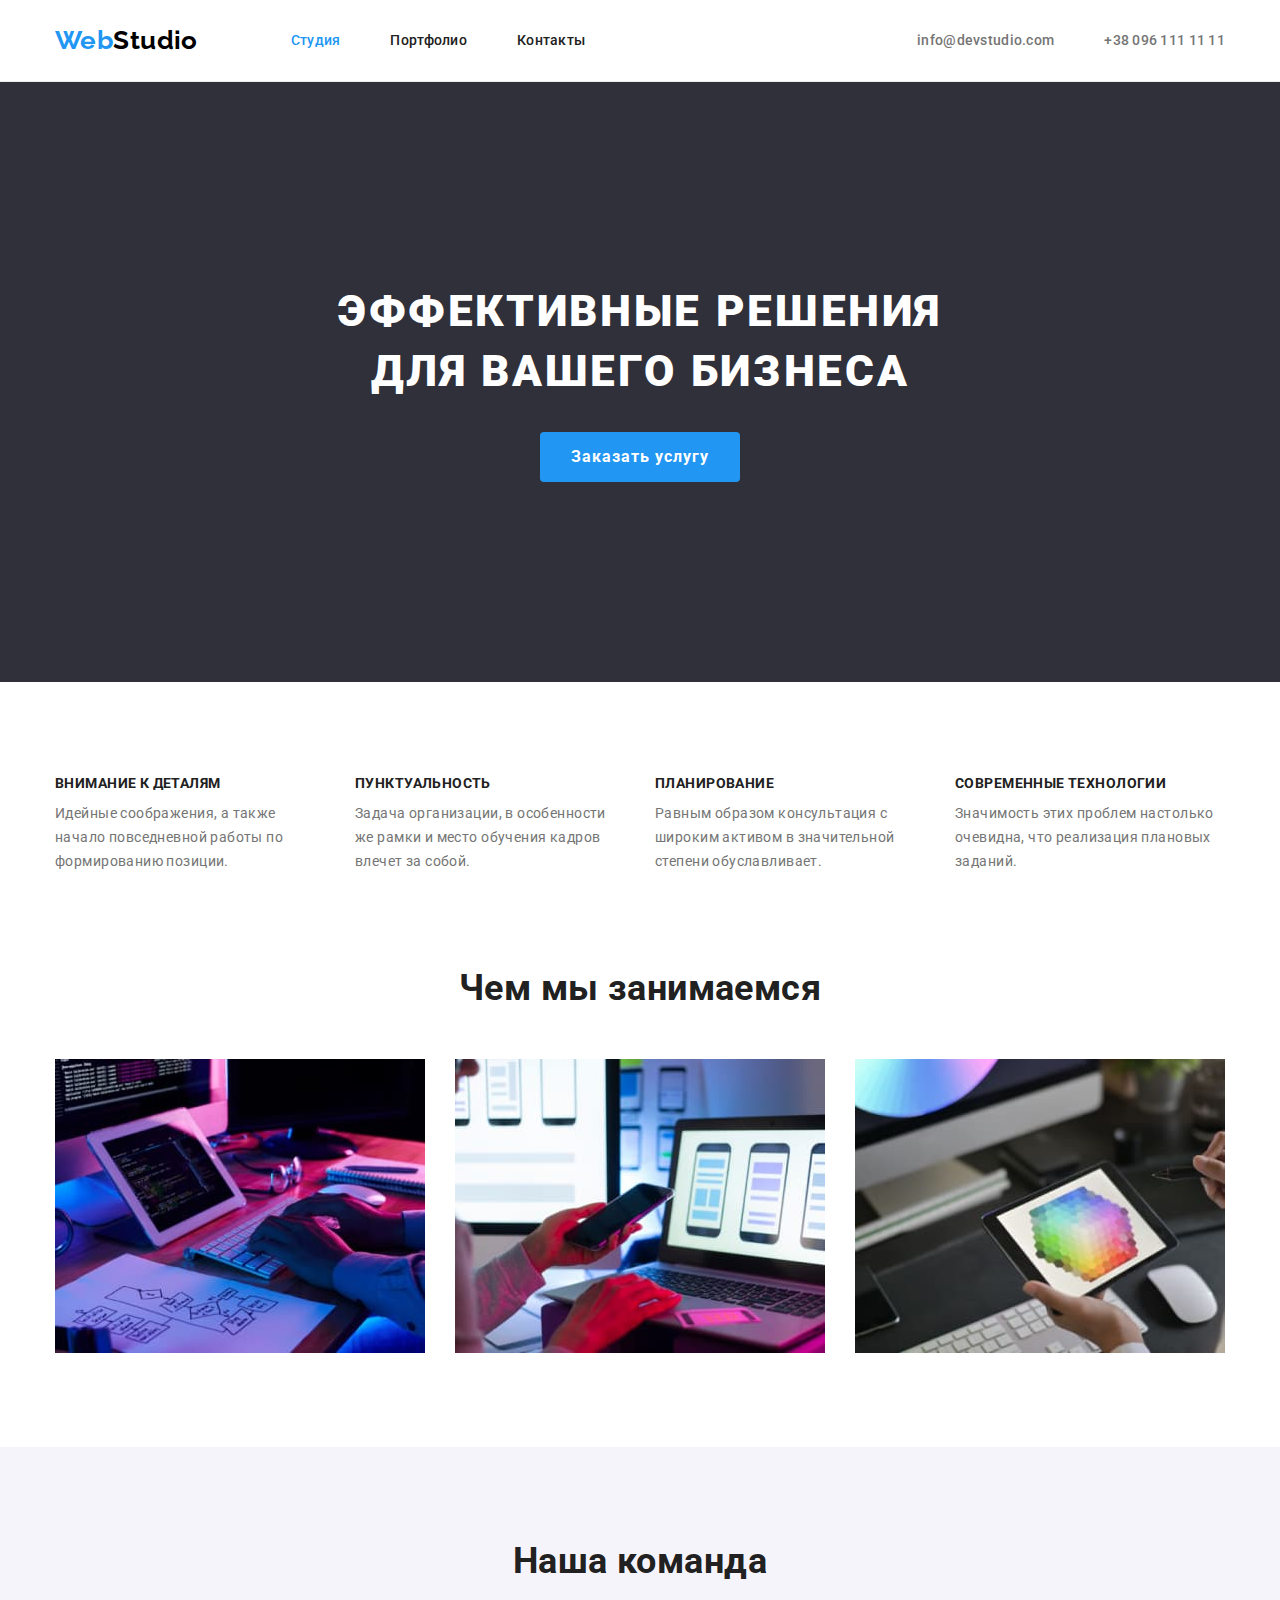
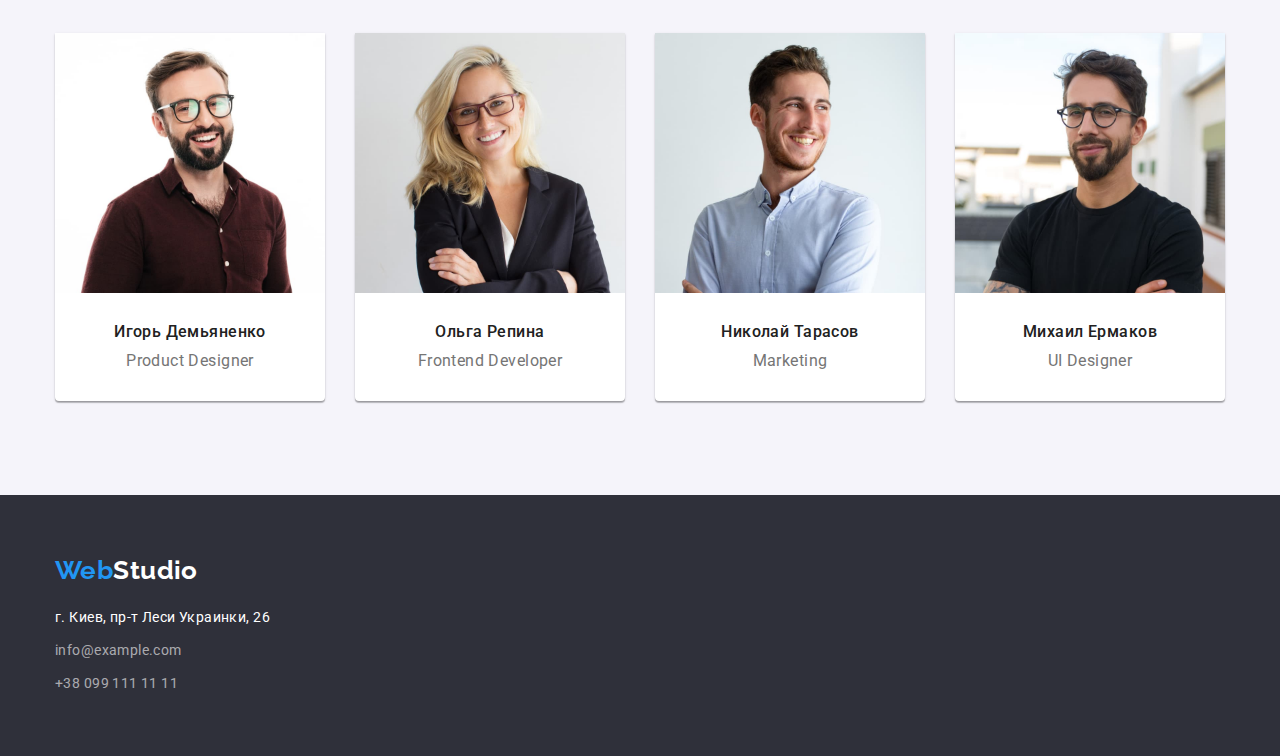
==== commit 4b8847ad: "3rd try" ====
--- a/index.html
+++ b/index.html
@@ -131,8 +131,10 @@
                 width="270"
                 alt="Игорь Демьяненко"
               />
+              <div class="our-team-description">
               <h3 class="name">Игорь Демьяненко</h3>
               <p lang="en" class="profession">Product Designer</p>
+            </div>
             </li>
             <li class="item card">
               <img
@@ -140,8 +142,10 @@
                 width="270"
                 alt="Ольга Репина"
               />
+              <div class="our-team-description">
               <h3 class="name">Ольга Репина</h3>
               <p lang="en" class="profession">Frontend Developer</p>
+            </div>
             </li>
             <li class="item card">
               <img
@@ -149,8 +153,10 @@
                 width="270"
                 alt="Николай Тарасов"
               />
+              <div class="our-team-description">
               <h3 class="name">Николай Тарасов</h3>
               <p lang="en" class="profession">Marketing</p>
+            </div>
             </li>
             <li class="item card">
               <img
@@ -158,8 +164,10 @@
                 width="270"
                 alt="Михаил Ермаков"
               />
+              <div class="our-team-description">
               <h3 class="name">Михаил Ермаков</h3>
               <p lang="en" class="profession">UI Designer</p>
+            </div>
             </li>
           </ul>
         </div>
@@ -173,12 +181,12 @@
         <address class="footer-address">
           <p class="address">г. Киев, пр-т Леси Украинки, 26</p>
           <ul class="footer-links">
-            <li>
+            <li class="footer-adress-item">
               <a href="mailto:info@example.com" class="footer-contacts">
                 info@example.com
               </a>
             </li>
-            <li>
+            <li class="footer-adress-item">
               <a href="tel:+380991111111" class="footer-contacts">
                 +38 099 111 11 11
               </a>
--- a/styles/styles.css
+++ b/styles/styles.css
@@ -138,10 +138,15 @@
   color: var(--brand-secondary-color);
 }
 .nav-links .item {
+  display: flex;
   margin-left: 50px;
 }
 .nav-links .item:first-child {
   margin-left: 0;
+}
+.nav-links .item .contact{
+  display: flex;
+  padding: 32px 0;
 }
 .header .contact {
   color: var(--body-color);
@@ -267,18 +272,20 @@
 }
 .our-team-list .item {
   min-width: 270px;
-  min-height: 368px;
   margin-left: 30px;
 }
 .our-team-list .item:nth-child(4n + 1) {
   margin-left: 0;
 }
+.our-team-description {
+  padding: 30px 15px;
+
+}
 .our-team .name {
   font-weight: 500;
   font-size: 16px;
   line-height: 1.18;
   text-align: center;
-  margin-top: 30px;
 }
 .our-team .profession {
   font-size: 16px;
@@ -330,8 +337,7 @@
   margin: 15px;
 }
 .set-of-cards .descriptions{
-margin-left: 24px;
-margin-top: 20px;
+padding: 20px 24px;
 }
 .name-of-position {
   font-weight: 700;
@@ -345,7 +351,8 @@
   line-height: 1.87;
 }
 .filter .filter-button:hover,
-.filter .filter-button:focus {
+.filter .filter-button:focus,
+.filter .filter-button.all {
   color: var(--white-color);
   background-color: var(--brand-primary-color);
 }
@@ -366,9 +373,12 @@
   display: block;
   margin-bottom: 9px;
 }
-.footer-contacts {
+.footer-adress-item {
   display: block;
   margin-bottom: 9px;
+}
+.footer-adress-item:last-child {
+  margin-bottom: 0px;
 }
 .footer-address {
   color: var(--white-color);
